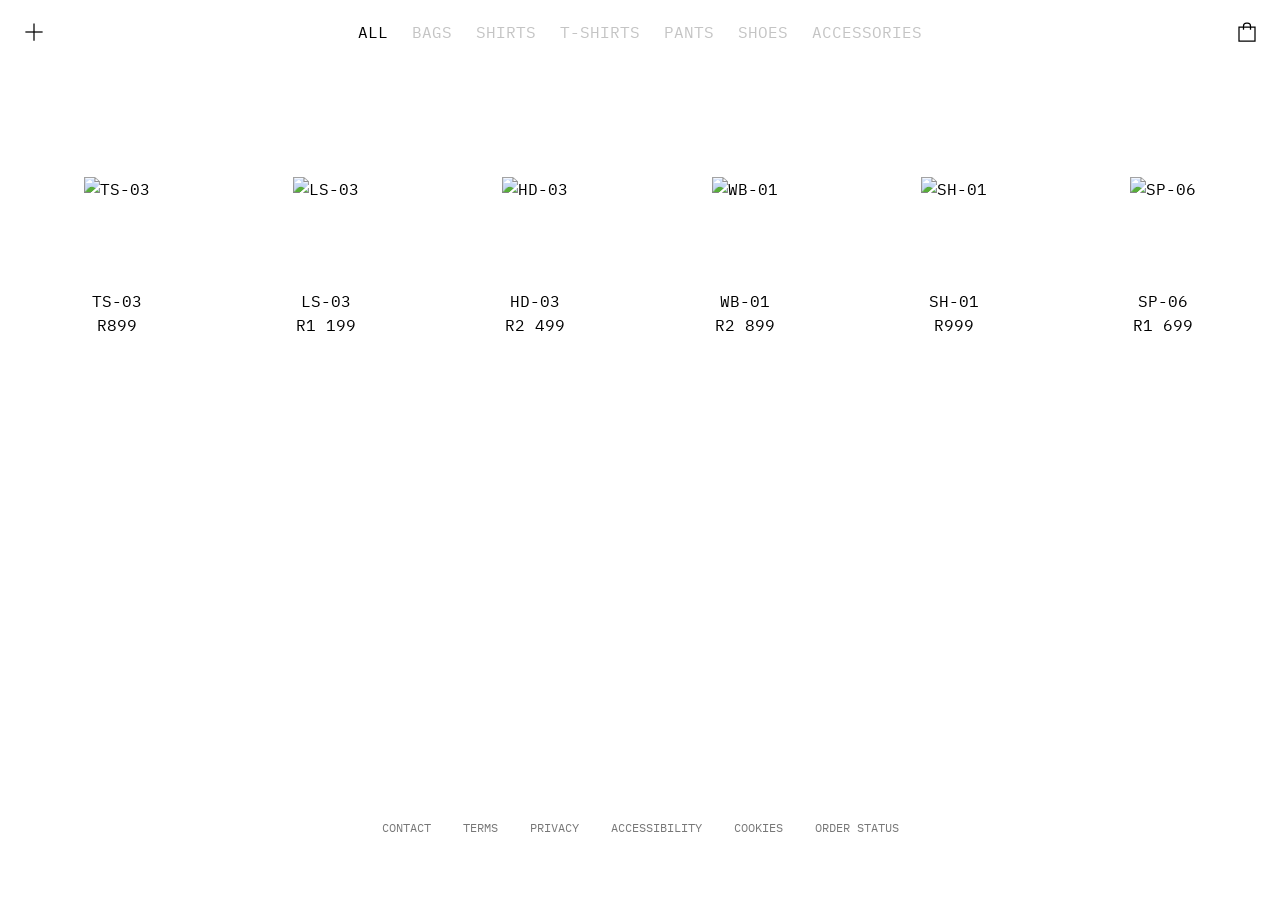
==== index.html @ 64b9b0b7 "Audit draft HTML against SPEC.md and implement vanilla JS features Co-authored-by: sadonamonday <139" ====
<!DOCTYPE html>
<html lang="en">
<head>
<meta charset="utf-8">
<meta name="viewport" content="width=device-width, initial-scale=1.0">
<title>Maisonvelle - Minimalist Apparel</title>
<!-- IBM Plex Mono Font -->
<link rel="preconnect" href="https://fonts.googleapis.com">
<link rel="preconnect" href="https://fonts.gstatic.com" crossorigin>
<link href="https://fonts.googleapis.com/css2?family=IBM+Plex+Mono:wght@400;700&display=swap" rel="stylesheet">
<style>
  :root {
    --font-mono: 'IBM Plex Mono', monospace;
    --font-size-base: 16px;
    --line-height-base: 24px;
    --color-text: #000000;
    --color-bg: #ffffff;
    --color-muted: #c4c4c4;
    --color-footer: #777777;
    --header-height: 64px;
    --grid-gap-x: 24px;
    --grid-gap-y: 56px;
    --page-padding: 24px;
    --font-panel: Arial, 'Helvetica Neue', sans-serif;
    --btn-border: 2px solid #000000;
  }

  *, *::before, *::after {
    box-sizing: border-box;
    margin: 0;
    padding: 0;
    border-radius: 0 !important;
    box-shadow: none !important;
  }

  body {
    font-family: var(--font-mono);
    font-weight: 400;
    font-size: var(--font-size-base);
    line-height: var(--line-height-base);
    color: var(--color-text);
    background-color: var(--color-bg);
    -webkit-font-smoothing: antialiased;
    -moz-osx-font-smoothing: grayscale;
    min-height: 100vh;
    display: flex;
    flex-direction: column;
    align-items: center;
  }

  a:focus-visible, button:focus-visible {
    outline: 1px solid var(--color-text);
    outline-offset: 2px;
  }

  /* Site Header */
  .site-header {
    position: fixed;
    top: 0;
    left: 0;
    right: 0;
    height: var(--header-height);
    background-color: var(--color-bg);
    z-index: 50;
    display: flex;
    align-items: center;
    justify-content: space-between;
    padding: 0 var(--page-padding);
  }

  .header-left, .header-right {
    display: flex;
    align-items: center;
    width: 32px;
  }

  .header-right {
    justify-content: flex-end;
  }

  .icon-btn {
    background: transparent;
    border: none;
    cursor: pointer;
    color: var(--color-text);
    display: inline-flex;
    align-items: center;
    justify-content: center;
    padding: 0;
  }

  .category-nav {
    display: flex;
    align-items: center;
    gap: 24px;
    text-transform: uppercase;
    overflow-x: auto;
    white-space: nowrap;
    scrollbar-width: none;
  }

  .category-nav::-webkit-scrollbar {
    display: none;
  }

  .category-nav a {
    color: var(--color-muted);
    text-decoration: none;
    font-family: var(--font-mono);
    font-size: var(--font-size-base);
    line-height: var(--line-height-base);
    transition: color 0.2s ease;
  }

  .category-nav a.active, .category-nav a:hover {
    color: var(--color-text);
  }

  /* Main Grid Content */
  .main-content {
    width: 100%;
    max-width: 1440px;
    padding: calc(var(--header-height) + 32px) var(--page-padding) 0;
    flex: 1;
  }

  .shop-grid {
    display: grid;
    grid-template-columns: repeat(6, 1fr);
    column-gap: var(--grid-gap-x);
    row-gap: var(--grid-gap-y);
    width: 100%;
  }

  .shop-grid.cols-3 {
    grid-template-columns: repeat(3, 1fr);
  }

  .product-tile {
    display: flex;
    flex-direction: column;
    align-items: center;
    user-select: none;
    text-decoration: none;
    color: var(--color-text);
  }

  .image-wrapper {
    width: 100%;
    aspect-ratio: 1 / 1;
    display: flex;
    align-items: center;
    justify-content: center;
    background-color: var(--color-bg);
    overflow: hidden;
  }

  .image-wrapper img {
    max-width: 100%;
    max-height: 100%;
    object-fit: contain;
  }

  .product-info {
    margin-top: 8px;
    text-align: center;
  }

  .product-sku, .product-price {
    font-family: var(--font-mono);
    font-size: var(--font-size-base);
    line-height: var(--line-height-base);
    color: var(--color-text);
  }

  /* Mobile Feed View */
  .feed-view {
    display: none;
    width: 100%;
    height: calc(100dvh - var(--header-height));
    overflow-y: scroll;
    scroll-snap-type: y mandatory;
  }

  .feed-slide {
    width: 100%;
    height: calc(100dvh - var(--header-height));
    scroll-snap-align: start;
    scroll-snap-stop: always;
    display: flex;
    flex-direction: column;
    justify-content: space-between;
    align-items: center;
    text-decoration: none;
    color: var(--color-text);
  }

  .feed-image-wrapper {
    width: 100%;
    max-width: 390px;
    height: 390px;
    margin: auto 0;
    display: flex;
    align-items: center;
    justify-content: center;
  }

  .feed-image-wrapper img {
    max-width: 100%;
    max-height: 100%;
    object-fit: contain;
  }

  .feed-info {
    text-align: center;
    padding-bottom: 48px;
  }

  /* Footer */
  .site-footer {
    width: 100%;
    margin-top: 64px;
    padding-bottom: 64px;
    display: flex;
    justify-content: center;
  }

  .footer-nav {
    display: flex;
    align-items: center;
    gap: 32px;
    text-transform: uppercase;
  }

  .footer-nav a {
    font-family: var(--font-mono);
    font-size: 12px;
    line-height: 16px;
    color: var(--color-footer);
    text-decoration: none;
    transition: color 0.2s ease;
  }

  .footer-nav a:hover {
    color: var(--color-text);
  }

  /* Mini Cart Drawer */
  .cart-drawer-overlay {
    display: none;
    position: fixed;
    top: 0;
    left: 0;
    right: 0;
    bottom: 0;
    background: rgba(0, 0, 0, 0.5);
    z-index: 1000;
  }

  .cart-drawer-overlay.open {
    display: block;
  }

  .cart-drawer {
    position: absolute;
    top: 0;
    right: 0;
    width: 100%;
    max-width: 400px;
    height: 100%;
    background-color: #ffffff;
    color: #000000;
    font-family: var(--font-mono);
    display: flex;
    flex-direction: column;
    justify-content: space-between;
    padding: 24px;
    border-left: 2px solid #000000;
  }

  .cart-drawer-header {
    display: flex;
    align-items: center;
    justify-content: space-between;
    border-bottom: 1px solid #000000;
    padding-bottom: 16px;
  }

  .cart-title {
    font-size: 16px;
    font-weight: 700;
    text-transform: uppercase;
  }

  .cart-close-btn {
    background: transparent;
    border: none;
    font-size: 20px;
    cursor: pointer;
    color: #000000;
  }

  .cart-items-list {
    flex: 1;
    overflow-y: auto;
    padding: 16px 0;
    display: flex;
    flex-direction: column;
    gap: 16px;
  }

  .cart-item {
    display: flex;
    align-items: center;
    gap: 12px;
    border-bottom: 1px solid #e5e5e5;
    padding-bottom: 12px;
  }

  .cart-item-img {
    width: 64px;
    height: 64px;
    flex-shrink: 0;
    display: flex;
    align-items: center;
    justify-content: center;
    background: #f9f9f9;
  }

  .cart-item-img img {
    max-width: 100%;
    max-height: 100%;
    object-fit: contain;
  }

  .cart-item-info {
    flex: 1;
    font-size: 14px;
    line-height: 20px;
  }

  .cart-item-title {
    font-weight: 700;
    text-transform: uppercase;
  }

  .cart-item-meta {
    color: #777777;
    font-size: 12px;
  }

  .cart-drawer-footer {
    border-top: 1px solid #000000;
    padding-top: 16px;
    display: flex;
    flex-direction: column;
    gap: 12px;
  }

  .cart-subtotal-row {
    display: flex;
    justify-content: space-between;
    font-weight: 700;
    font-size: 16px;
  }

  .cart-action-btn {
    display: flex;
    align-items: center;
    justify-content: center;
    height: 48px;
    text-decoration: none;
    font-family: var(--font-mono);
    font-weight: 700;
    font-size: 16px;
    text-transform: uppercase;
    border: 2px solid #000000;
  }

  .cart-action-btn.primary {
    background-color: #000000;
    color: #ffffff;
  }

  .cart-action-btn.secondary {
    background-color: transparent;
    color: #000000;
  }

  @media (max-width: 768px) {
    :root {
      --header-height: 56px;
      --grid-gap-x: 12px;
      --grid-gap-y: 40px;
      --page-padding: 16px;
    }

    .main-content {
      padding-top: calc(var(--header-height) + 16px);
    }

    .shop-grid {
      grid-template-columns: repeat(3, 1fr);
    }

    .footer-nav {
      flex-direction: column;
      gap: 12px;
    }
  }
</style>
</head>
<body>

<!-- Site Header -->
<header class="site-header">
  <div class="header-left">
    <button type="button" class="icon-btn" id="grid-toggle-btn" aria-label="Toggle grid columns">
      <svg id="toggle-icon-plus" width="20" height="20" viewBox="0 0 20 20" fill="none" stroke="currentColor" stroke-width="1.25" stroke-linecap="square">
        <line x1="10" y1="2" x2="10" y2="18"></line>
        <line x1="2" y1="10" x2="18" y2="10"></line>
      </svg>
      <svg id="toggle-icon-back" width="20" height="20" viewBox="0 0 20 20" fill="none" stroke="currentColor" stroke-width="1.25" stroke-linecap="square" style="display:none;">
        <polyline points="13 16 7 10 13 4"></polyline>
      </svg>
    </button>
  </div>

  <nav class="category-nav" aria-label="Categories">
    <a href="#" class="active">ALL</a>
    <a href="#">BAGS</a>
    <a href="#">SHIRTS</a>
    <a href="#">T-SHIRTS</a>
    <a href="#">PANTS</a>
    <a href="#">SHOES</a>
    <a href="#">ACCESSORIES</a>
  </nav>

  <div class="header-right">
    <button type="button" class="icon-btn" id="bag-btn" aria-label="View Shopping Bag">
      <svg width="18" height="20" viewBox="0 0 18 20" fill="none" stroke="currentColor" stroke-width="1.25" stroke-linecap="square" stroke-linejoin="miter">
        <path d="M1 5H17V19H1V5Z"></path>
        <path d="M5.5 7V4C5.5 2.34315 6.84315 1 8.5 1H9.5C11.1569 1 12.5 2.34315 12.5 4V7"></path>
      </svg>
    </button>
  </div>
</header>

<!-- Main Catalog Content -->
<main class="main-content">
  <div class="shop-grid" id="shop-grid">
    <a href="product.html" class="product-tile">
      <div class="image-wrapper">
        <img src="https://lh3.googleusercontent.com/aida-public/[base64]" alt="TS-03">
      </div>
      <div class="product-info">
        <p class="product-sku">TS-03</p>
        <p class="product-price">R899</p>
      </div>
    </a>

    <a href="product.html" class="product-tile">
      <div class="image-wrapper">
        <img src="https://lh3.googleusercontent.com/aida-public/[base64]" alt="LS-03">
      </div>
      <div class="product-info">
        <p class="product-sku">LS-03</p>
        <p class="product-price">R1 199</p>
      </div>
    </a>

    <a href="product.html" class="product-tile">
      <div class="image-wrapper">
        <img src="https://lh3.googleusercontent.com/aida-public/[base64]" alt="HD-03">
      </div>
      <div class="product-info">
        <p class="product-sku">HD-03</p>
        <p class="product-price">R2 499</p>
      </div>
    </a>

    <a href="product.html" class="product-tile">
      <div class="image-wrapper">
        <img src="https://lh3.googleusercontent.com/aida-public/[base64]" alt="WB-01">
      </div>
      <div class="product-info">
        <p class="product-sku">WB-01</p>
        <p class="product-price">R2 899</p>
      </div>
    </a>

    <a href="product.html" class="product-tile">
      <div class="image-wrapper">
        <img src="https://lh3.googleusercontent.com/aida-public/[base64]" alt="SH-01">
      </div>
      <div class="product-info">
        <p class="product-sku">SH-01</p>
        <p class="product-price">R999</p>
      </div>
    </a>

    <a href="product.html" class="product-tile">
      <div class="image-wrapper">
        <img src="https://lh3.googleusercontent.com/aida-public/[base64]" alt="SP-06">
      </div>
      <div class="product-info">
        <p class="product-sku">SP-06</p>
        <p class="product-price">R1 699</p>
      </div>
    </a>
  </div>

  <!-- Mobile Feed Container -->
  <div class="feed-view" id="mobile-feed-view">
    <a href="product.html" class="feed-slide">
      <div class="feed-image-wrapper">
        <img src="https://lh3.googleusercontent.com/aida-public/[base64]" alt="TS-03" loading="eager">
      </div>
      <div class="feed-info">
        <p class="product-sku">TS-03</p>
        <p class="product-price">R899</p>
      </div>
    </a>

    <a href="product.html" class="feed-slide">
      <div class="feed-image-wrapper">
        <img src="https://lh3.googleusercontent.com/aida-public/[base64]" alt="WB-01" loading="lazy">
      </div>
      <div class="feed-info">
        <p class="product-sku">WB-01</p>
        <p class="product-price">R2 899</p>
      </div>
    </a>
  </div>
</main>

<!-- Footer -->
<footer class="site-footer">
  <nav class="footer-nav" aria-label="Footer Navigation">
    <a href="#">CONTACT</a>
    <a href="#">TERMS</a>
    <a href="#">PRIVACY</a>
    <a href="#">ACCESSIBILITY</a>
    <a href="#">COOKIES</a>
    <a href="#">ORDER STATUS</a>
  </nav>
</footer>

<!-- Mini Cart Overlay -->
<div class="cart-drawer-overlay" id="cart-drawer-overlay">
  <aside class="cart-drawer" id="cart-drawer" aria-label="Mini Cart">
    <div class="cart-drawer-header">
      <h2 class="cart-title">BAG (2)</h2>
      <button type="button" class="cart-close-btn" id="cart-close-btn" aria-label="Close cart">✕</button>
    </div>

    <div class="cart-items-list">
      <div class="cart-item">
        <div class="cart-item-img">
          <img src="https://lh3.googleusercontent.com/aida-public/[base64]" alt="SEPARATE TRACK HOODY">
        </div>
        <div class="cart-item-info">
          <p class="cart-item-title">SEPARATE TRACK HOODY</p>
          <p class="cart-item-meta">SIZE: M / BEIGE</p>
          <p class="cart-item-price">1 × R1 299</p>
        </div>
      </div>

      <div class="cart-item">
        <div class="cart-item-img">
          <img src="https://lh3.googleusercontent.com/aida-public/[base64]" alt="TS-03">
        </div>
        <div class="cart-item-info">
          <p class="cart-item-title">TS-03</p>
          <p class="cart-item-meta">SIZE: L / BLACK</p>
          <p class="cart-item-price">1 × R899</p>
        </div>
      </div>
    </div>

    <div class="cart-drawer-footer">
      <div class="cart-subtotal-row">
        <span>SUBTOTAL</span>
        <span>R2 198</span>
      </div>
      <a href="#" class="cart-action-btn primary">CHECKOUT</a>
      <a href="#" class="cart-action-btn secondary">VIEW BAG</a>
    </div>
  </aside>
</div>

<script>
  (function() {
    const toggleBtn = document.getElementById('grid-toggle-btn');
    const shopGrid = document.getElementById('shop-grid');
    const feedView = document.getElementById('mobile-feed-view');
    const iconPlus = document.getElementById('toggle-icon-plus');
    const iconBack = document.getElementById('toggle-icon-back');

    if (toggleBtn && shopGrid) {
      let isToggled = localStorage.getItem('mv_grid_state') === 'toggled';

      function updateView() {
        const isMobile = window.innerWidth <= 768;

        if (isToggled) {
          iconPlus.style.display = 'none';
          iconBack.style.display = 'inline-block';

          if (isMobile) {
            shopGrid.style.display = 'none';
            feedView.style.display = 'block';
          } else {
            shopGrid.style.display = 'grid';
            shopGrid.classList.remove('cols-6');
            shopGrid.classList.add('cols-3');
            feedView.style.display = 'none';
          }
        } else {
          iconPlus.style.display = 'inline-block';
          iconBack.style.display = 'none';

          if (isMobile) {
            shopGrid.style.display = 'grid';
            shopGrid.classList.remove('cols-6');
            shopGrid.classList.add('cols-3');
            feedView.style.display = 'none';
          } else {
            shopGrid.style.display = 'grid';
            shopGrid.classList.remove('cols-3');
            shopGrid.classList.add('cols-6');
            feedView.style.display = 'none';
          }
        }
      }

      toggleBtn.addEventListener('click', function() {
        isToggled = !isToggled;
        localStorage.setItem('mv_grid_state', isToggled ? 'toggled' : 'default');
        updateView();
      });

      window.addEventListener('resize', updateView);
      updateView();
    }

    // Category Active state
    const categoryLinks = document.querySelectorAll('.category-nav a');
    categoryLinks.forEach(link => {
      link.addEventListener('click', function(e) {
        e.preventDefault();
        categoryLinks.forEach(l => l.classList.remove('active'));
        this.classList.add('active');
      });
    });

    // Cart Drawer Toggle
    const bagBtn = document.getElementById('bag-btn');
    const cartOverlay = document.getElementById('cart-drawer-overlay');
    const cartCloseBtn = document.getElementById('cart-close-btn');

    if (bagBtn && cartOverlay) {
      bagBtn.addEventListener('click', () => cartOverlay.classList.add('open'));
      cartCloseBtn.addEventListener('click', () => cartOverlay.classList.remove('open'));
      cartOverlay.addEventListener('click', (e) => {
        if (e.target === cartOverlay) cartOverlay.classList.remove('open');
      });
    }
  })();
</script>
</body>
</html>
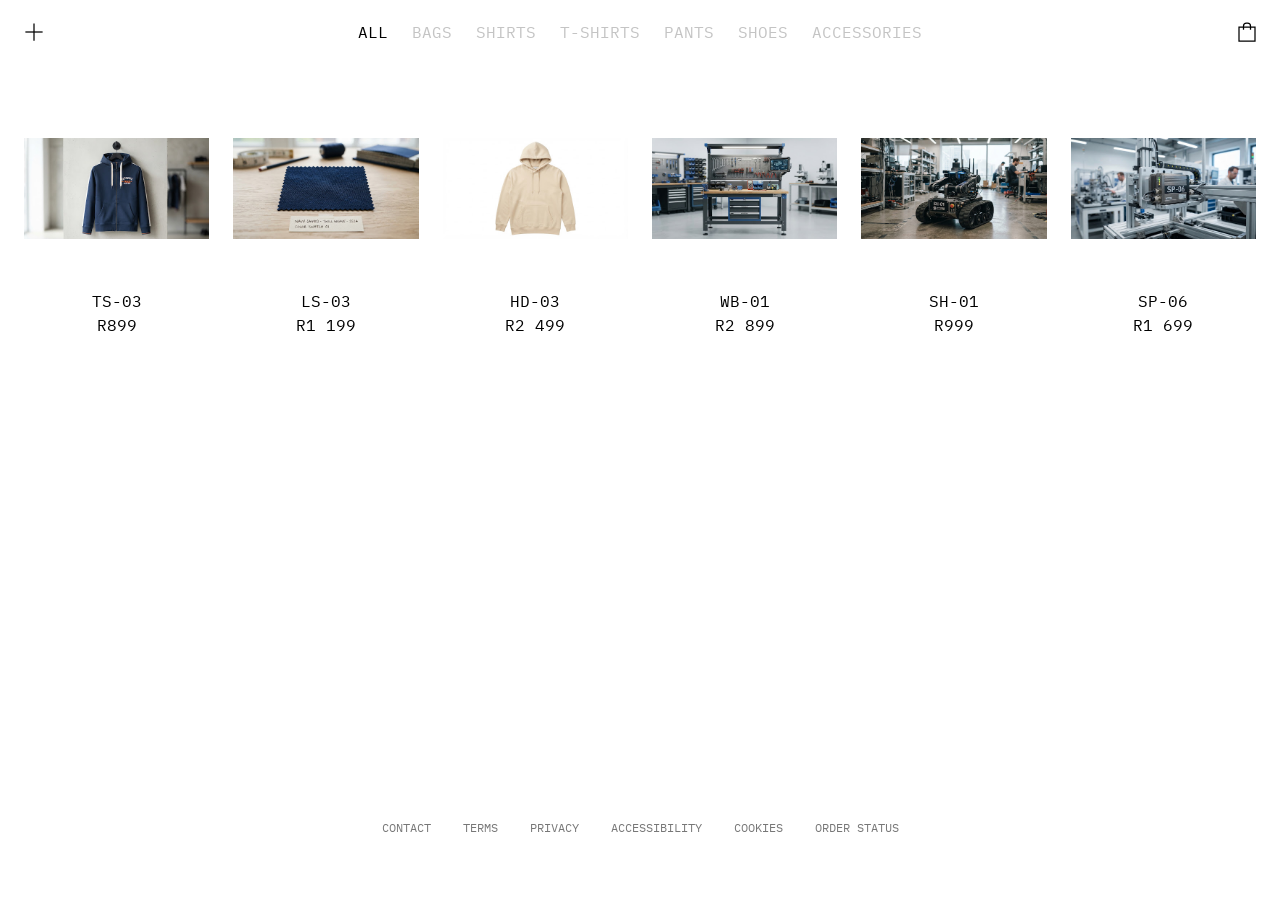
==== commit 98360f44: "Refactor prototype structure and styling per specification Restructure codebase into index.html, pro" ====
--- a/index.html
+++ b/index.html
@@ -4,454 +4,24 @@
 <meta charset="utf-8">
 <meta name="viewport" content="width=device-width, initial-scale=1.0">
 <title>Maisonvelle - Minimalist Apparel</title>
-<!-- IBM Plex Mono Font -->
-<link rel="preconnect" href="https://fonts.googleapis.com">
-<link rel="preconnect" href="https://fonts.gstatic.com" crossorigin>
-<link href="https://fonts.googleapis.com/css2?family=IBM+Plex+Mono:wght@400;700&display=swap" rel="stylesheet">
-<style>
-  :root {
-    --font-mono: 'IBM Plex Mono', monospace;
-    --font-size-base: 16px;
-    --line-height-base: 24px;
-    --color-text: #000000;
-    --color-bg: #ffffff;
-    --color-muted: #c4c4c4;
-    --color-footer: #777777;
-    --header-height: 64px;
-    --grid-gap-x: 24px;
-    --grid-gap-y: 56px;
-    --page-padding: 24px;
-    --font-panel: Arial, 'Helvetica Neue', sans-serif;
-    --btn-border: 2px solid #000000;
-  }
+<link rel="stylesheet" href="assets/css/tokens.css">
+<link rel="stylesheet" href="assets/css/base.css">
+<link rel="stylesheet" href="assets/css/header.css">
+<link rel="stylesheet" href="assets/css/shop.css">
+<link rel="stylesheet" href="assets/css/footer.css">
+<link rel="stylesheet" href="assets/css/cart-drawer.css">
+</head>
+<body class="page-shop">
 
-  *, *::before, *::after {
-    box-sizing: border-box;
-    margin: 0;
-    padding: 0;
-    border-radius: 0 !important;
-    box-shadow: none !important;
-  }
-
-  body {
-    font-family: var(--font-mono);
-    font-weight: 400;
-    font-size: var(--font-size-base);
-    line-height: var(--line-height-base);
-    color: var(--color-text);
-    background-color: var(--color-bg);
-    -webkit-font-smoothing: antialiased;
-    -moz-osx-font-smoothing: grayscale;
-    min-height: 100vh;
-    display: flex;
-    flex-direction: column;
-    align-items: center;
-  }
-
-  a:focus-visible, button:focus-visible {
-    outline: 1px solid var(--color-text);
-    outline-offset: 2px;
-  }
-
-  /* Site Header */
-  .site-header {
-    position: fixed;
-    top: 0;
-    left: 0;
-    right: 0;
-    height: var(--header-height);
-    background-color: var(--color-bg);
-    z-index: 50;
-    display: flex;
-    align-items: center;
-    justify-content: space-between;
-    padding: 0 var(--page-padding);
-  }
-
-  .header-left, .header-right {
-    display: flex;
-    align-items: center;
-    width: 32px;
-  }
-
-  .header-right {
-    justify-content: flex-end;
-  }
-
-  .icon-btn {
-    background: transparent;
-    border: none;
-    cursor: pointer;
-    color: var(--color-text);
-    display: inline-flex;
-    align-items: center;
-    justify-content: center;
-    padding: 0;
-  }
-
-  .category-nav {
-    display: flex;
-    align-items: center;
-    gap: 24px;
-    text-transform: uppercase;
-    overflow-x: auto;
-    white-space: nowrap;
-    scrollbar-width: none;
-  }
-
-  .category-nav::-webkit-scrollbar {
-    display: none;
-  }
-
-  .category-nav a {
-    color: var(--color-muted);
-    text-decoration: none;
-    font-family: var(--font-mono);
-    font-size: var(--font-size-base);
-    line-height: var(--line-height-base);
-    transition: color 0.2s ease;
-  }
-
-  .category-nav a.active, .category-nav a:hover {
-    color: var(--color-text);
-  }
-
-  /* Main Grid Content */
-  .main-content {
-    width: 100%;
-    max-width: 1440px;
-    padding: calc(var(--header-height) + 32px) var(--page-padding) 0;
-    flex: 1;
-  }
-
-  .shop-grid {
-    display: grid;
-    grid-template-columns: repeat(6, 1fr);
-    column-gap: var(--grid-gap-x);
-    row-gap: var(--grid-gap-y);
-    width: 100%;
-  }
-
-  .shop-grid.cols-3 {
-    grid-template-columns: repeat(3, 1fr);
-  }
-
-  .product-tile {
-    display: flex;
-    flex-direction: column;
-    align-items: center;
-    user-select: none;
-    text-decoration: none;
-    color: var(--color-text);
-  }
-
-  .image-wrapper {
-    width: 100%;
-    aspect-ratio: 1 / 1;
-    display: flex;
-    align-items: center;
-    justify-content: center;
-    background-color: var(--color-bg);
-    overflow: hidden;
-  }
-
-  .image-wrapper img {
-    max-width: 100%;
-    max-height: 100%;
-    object-fit: contain;
-  }
-
-  .product-info {
-    margin-top: 8px;
-    text-align: center;
-  }
-
-  .product-sku, .product-price {
-    font-family: var(--font-mono);
-    font-size: var(--font-size-base);
-    line-height: var(--line-height-base);
-    color: var(--color-text);
-  }
-
-  /* Mobile Feed View */
-  .feed-view {
-    display: none;
-    width: 100%;
-    height: calc(100dvh - var(--header-height));
-    overflow-y: scroll;
-    scroll-snap-type: y mandatory;
-  }
-
-  .feed-slide {
-    width: 100%;
-    height: calc(100dvh - var(--header-height));
-    scroll-snap-align: start;
-    scroll-snap-stop: always;
-    display: flex;
-    flex-direction: column;
-    justify-content: space-between;
-    align-items: center;
-    text-decoration: none;
-    color: var(--color-text);
-  }
-
-  .feed-image-wrapper {
-    width: 100%;
-    max-width: 390px;
-    height: 390px;
-    margin: auto 0;
-    display: flex;
-    align-items: center;
-    justify-content: center;
-  }
-
-  .feed-image-wrapper img {
-    max-width: 100%;
-    max-height: 100%;
-    object-fit: contain;
-  }
-
-  .feed-info {
-    text-align: center;
-    padding-bottom: 48px;
-  }
-
-  /* Footer */
-  .site-footer {
-    width: 100%;
-    margin-top: 64px;
-    padding-bottom: 64px;
-    display: flex;
-    justify-content: center;
-  }
-
-  .footer-nav {
-    display: flex;
-    align-items: center;
-    gap: 32px;
-    text-transform: uppercase;
-  }
-
-  .footer-nav a {
-    font-family: var(--font-mono);
-    font-size: 12px;
-    line-height: 16px;
-    color: var(--color-footer);
-    text-decoration: none;
-    transition: color 0.2s ease;
-  }
-
-  .footer-nav a:hover {
-    color: var(--color-text);
-  }
-
-  /* Mini Cart Drawer */
-  .cart-drawer-overlay {
-    display: none;
-    position: fixed;
-    top: 0;
-    left: 0;
-    right: 0;
-    bottom: 0;
-    background: rgba(0, 0, 0, 0.5);
-    z-index: 1000;
-  }
-
-  .cart-drawer-overlay.open {
-    display: block;
-  }
-
-  .cart-drawer {
-    position: absolute;
-    top: 0;
-    right: 0;
-    width: 100%;
-    max-width: 400px;
-    height: 100%;
-    background-color: #ffffff;
-    color: #000000;
-    font-family: var(--font-mono);
-    display: flex;
-    flex-direction: column;
-    justify-content: space-between;
-    padding: 24px;
-    border-left: 2px solid #000000;
-  }
-
-  .cart-drawer-header {
-    display: flex;
-    align-items: center;
-    justify-content: space-between;
-    border-bottom: 1px solid #000000;
-    padding-bottom: 16px;
-  }
-
-  .cart-title {
-    font-size: 16px;
-    font-weight: 700;
-    text-transform: uppercase;
-  }
-
-  .cart-close-btn {
-    background: transparent;
-    border: none;
-    font-size: 20px;
-    cursor: pointer;
-    color: #000000;
-  }
-
-  .cart-items-list {
-    flex: 1;
-    overflow-y: auto;
-    padding: 16px 0;
-    display: flex;
-    flex-direction: column;
-    gap: 16px;
-  }
-
-  .cart-item {
-    display: flex;
-    align-items: center;
-    gap: 12px;
-    border-bottom: 1px solid #e5e5e5;
-    padding-bottom: 12px;
-  }
-
-  .cart-item-img {
-    width: 64px;
-    height: 64px;
-    flex-shrink: 0;
-    display: flex;
-    align-items: center;
-    justify-content: center;
-    background: #f9f9f9;
-  }
-
-  .cart-item-img img {
-    max-width: 100%;
-    max-height: 100%;
-    object-fit: contain;
-  }
-
-  .cart-item-info {
-    flex: 1;
-    font-size: 14px;
-    line-height: 20px;
-  }
-
-  .cart-item-title {
-    font-weight: 700;
-    text-transform: uppercase;
-  }
-
-  .cart-item-meta {
-    color: #777777;
-    font-size: 12px;
-  }
-
-  .cart-drawer-footer {
-    border-top: 1px solid #000000;
-    padding-top: 16px;
-    display: flex;
-    flex-direction: column;
-    gap: 12px;
-  }
-
-  .cart-subtotal-row {
-    display: flex;
-    justify-content: space-between;
-    font-weight: 700;
-    font-size: 16px;
-  }
-
-  .cart-action-btn {
-    display: flex;
-    align-items: center;
-    justify-content: center;
-    height: 48px;
-    text-decoration: none;
-    font-family: var(--font-mono);
-    font-weight: 700;
-    font-size: 16px;
-    text-transform: uppercase;
-    border: 2px solid #000000;
-  }
-
-  .cart-action-btn.primary {
-    background-color: #000000;
-    color: #ffffff;
-  }
-
-  .cart-action-btn.secondary {
-    background-color: transparent;
-    color: #000000;
-  }
-
-  @media (max-width: 768px) {
-    :root {
-      --header-height: 56px;
-      --grid-gap-x: 12px;
-      --grid-gap-y: 40px;
-      --page-padding: 16px;
-    }
-
-    .main-content {
-      padding-top: calc(var(--header-height) + 16px);
-    }
-
-    .shop-grid {
-      grid-template-columns: repeat(3, 1fr);
-    }
-
-    .footer-nav {
-      flex-direction: column;
-      gap: 12px;
-    }
-  }
-</style>
-</head>
-<body>
-
-<!-- Site Header -->
-<header class="site-header">
-  <div class="header-left">
-    <button type="button" class="icon-btn" id="grid-toggle-btn" aria-label="Toggle grid columns">
-      <svg id="toggle-icon-plus" width="20" height="20" viewBox="0 0 20 20" fill="none" stroke="currentColor" stroke-width="1.25" stroke-linecap="square">
-        <line x1="10" y1="2" x2="10" y2="18"></line>
-        <line x1="2" y1="10" x2="18" y2="10"></line>
-      </svg>
-      <svg id="toggle-icon-back" width="20" height="20" viewBox="0 0 20 20" fill="none" stroke="currentColor" stroke-width="1.25" stroke-linecap="square" style="display:none;">
-        <polyline points="13 16 7 10 13 4"></polyline>
-      </svg>
-    </button>
-  </div>
-
-  <nav class="category-nav" aria-label="Categories">
-    <a href="#" class="active">ALL</a>
-    <a href="#">BAGS</a>
-    <a href="#">SHIRTS</a>
-    <a href="#">T-SHIRTS</a>
-    <a href="#">PANTS</a>
-    <a href="#">SHOES</a>
-    <a href="#">ACCESSORIES</a>
-  </nav>
-
-  <div class="header-right">
-    <button type="button" class="icon-btn" id="bag-btn" aria-label="View Shopping Bag">
-      <svg width="18" height="20" viewBox="0 0 18 20" fill="none" stroke="currentColor" stroke-width="1.25" stroke-linecap="square" stroke-linejoin="miter">
-        <path d="M1 5H17V19H1V5Z"></path>
-        <path d="M5.5 7V4C5.5 2.34315 6.84315 1 8.5 1H9.5C11.1569 1 12.5 2.34315 12.5 4V7"></path>
-      </svg>
-    </button>
-  </div>
-</header>
+<!-- Site Header Partial -->
+<div data-include="partials/header.html"></div>
 
 <!-- Main Catalog Content -->
 <main class="main-content">
   <div class="shop-grid" id="shop-grid">
     <a href="product.html" class="product-tile">
       <div class="image-wrapper">
-        <img src="https://lh3.googleusercontent.com/aida-public/[base64]" alt="TS-03">
+        <img src="assets/images/ts-03.jpg" alt="TS-03">
       </div>
       <div class="product-info">
         <p class="product-sku">TS-03</p>
@@ -461,7 +31,7 @@
 
     <a href="product.html" class="product-tile">
       <div class="image-wrapper">
-        <img src="https://lh3.googleusercontent.com/aida-public/[base64]" alt="LS-03">
+        <img src="assets/images/ls-03.jpg" alt="LS-03">
       </div>
       <div class="product-info">
         <p class="product-sku">LS-03</p>
@@ -471,7 +41,7 @@
 
     <a href="product.html" class="product-tile">
       <div class="image-wrapper">
-        <img src="https://lh3.googleusercontent.com/aida-public/[base64]" alt="HD-03">
+        <img src="assets/images/hd-03.jpg" alt="HD-03">
       </div>
       <div class="product-info">
         <p class="product-sku">HD-03</p>
@@ -481,7 +51,7 @@
 
     <a href="product.html" class="product-tile">
       <div class="image-wrapper">
-        <img src="https://lh3.googleusercontent.com/aida-public/[base64]" alt="WB-01">
+        <img src="assets/images/wb-01.jpg" alt="WB-01">
       </div>
       <div class="product-info">
         <p class="product-sku">WB-01</p>
@@ -491,7 +61,7 @@
 
     <a href="product.html" class="product-tile">
       <div class="image-wrapper">
-        <img src="https://lh3.googleusercontent.com/aida-public/[base64]" alt="SH-01">
+        <img src="assets/images/sh-01.jpg" alt="SH-01">
       </div>
       <div class="product-info">
         <p class="product-sku">SH-01</p>
@@ -501,7 +71,7 @@
 
     <a href="product.html" class="product-tile">
       <div class="image-wrapper">
-        <img src="https://lh3.googleusercontent.com/aida-public/[base64]" alt="SP-06">
+        <img src="assets/images/sp-06.jpg" alt="SP-06">
       </div>
       <div class="product-info">
         <p class="product-sku">SP-06</p>
@@ -514,7 +84,7 @@
   <div class="feed-view" id="mobile-feed-view">
     <a href="product.html" class="feed-slide">
       <div class="feed-image-wrapper">
-        <img src="https://lh3.googleusercontent.com/aida-public/[base64]" alt="TS-03" loading="eager">
+        <img src="assets/images/ts-03.jpg" alt="TS-03" loading="eager">
       </div>
       <div class="feed-info">
         <p class="product-sku">TS-03</p>
@@ -524,7 +94,7 @@
 
     <a href="product.html" class="feed-slide">
       <div class="feed-image-wrapper">
-        <img src="https://lh3.googleusercontent.com/aida-public/[base64]" alt="WB-01" loading="lazy">
+        <img src="assets/images/wb-01.jpg" alt="WB-01" loading="lazy">
       </div>
       <div class="feed-info">
         <p class="product-sku">WB-01</p>
@@ -534,139 +104,15 @@
   </div>
 </main>
 
-<!-- Footer -->
-<footer class="site-footer">
-  <nav class="footer-nav" aria-label="Footer Navigation">
-    <a href="#">CONTACT</a>
-    <a href="#">TERMS</a>
-    <a href="#">PRIVACY</a>
-    <a href="#">ACCESSIBILITY</a>
-    <a href="#">COOKIES</a>
-    <a href="#">ORDER STATUS</a>
-  </nav>
-</footer>
+<!-- Footer Partial -->
+<div data-include="partials/footer.html"></div>
 
-<!-- Mini Cart Overlay -->
-<div class="cart-drawer-overlay" id="cart-drawer-overlay">
-  <aside class="cart-drawer" id="cart-drawer" aria-label="Mini Cart">
-    <div class="cart-drawer-header">
-      <h2 class="cart-title">BAG (2)</h2>
-      <button type="button" class="cart-close-btn" id="cart-close-btn" aria-label="Close cart">✕</button>
-    </div>
+<!-- Mini Cart Partial -->
+<div data-include="partials/mini-cart.html"></div>
 
-    <div class="cart-items-list">
-      <div class="cart-item">
-        <div class="cart-item-img">
-          <img src="https://lh3.googleusercontent.com/aida-public/[base64]" alt="SEPARATE TRACK HOODY">
-        </div>
-        <div class="cart-item-info">
-          <p class="cart-item-title">SEPARATE TRACK HOODY</p>
-          <p class="cart-item-meta">SIZE: M / BEIGE</p>
-          <p class="cart-item-price">1 × R1 299</p>
-        </div>
-      </div>
-
-      <div class="cart-item">
-        <div class="cart-item-img">
-          <img src="https://lh3.googleusercontent.com/aida-public/[base64]" alt="TS-03">
-        </div>
-        <div class="cart-item-info">
-          <p class="cart-item-title">TS-03</p>
-          <p class="cart-item-meta">SIZE: L / BLACK</p>
-          <p class="cart-item-price">1 × R899</p>
-        </div>
-      </div>
-    </div>
-
-    <div class="cart-drawer-footer">
-      <div class="cart-subtotal-row">
-        <span>SUBTOTAL</span>
-        <span>R2 198</span>
-      </div>
-      <a href="#" class="cart-action-btn primary">CHECKOUT</a>
-      <a href="#" class="cart-action-btn secondary">VIEW BAG</a>
-    </div>
-  </aside>
-</div>
-
-<script>
-  (function() {
-    const toggleBtn = document.getElementById('grid-toggle-btn');
-    const shopGrid = document.getElementById('shop-grid');
-    const feedView = document.getElementById('mobile-feed-view');
-    const iconPlus = document.getElementById('toggle-icon-plus');
-    const iconBack = document.getElementById('toggle-icon-back');
-
-    if (toggleBtn && shopGrid) {
-      let isToggled = localStorage.getItem('mv_grid_state') === 'toggled';
-
-      function updateView() {
-        const isMobile = window.innerWidth <= 768;
-
-        if (isToggled) {
-          iconPlus.style.display = 'none';
-          iconBack.style.display = 'inline-block';
-
-          if (isMobile) {
-            shopGrid.style.display = 'none';
-            feedView.style.display = 'block';
-          } else {
-            shopGrid.style.display = 'grid';
-            shopGrid.classList.remove('cols-6');
-            shopGrid.classList.add('cols-3');
-            feedView.style.display = 'none';
-          }
-        } else {
-          iconPlus.style.display = 'inline-block';
-          iconBack.style.display = 'none';
-
-          if (isMobile) {
-            shopGrid.style.display = 'grid';
-            shopGrid.classList.remove('cols-6');
-            shopGrid.classList.add('cols-3');
-            feedView.style.display = 'none';
-          } else {
-            shopGrid.style.display = 'grid';
-            shopGrid.classList.remove('cols-3');
-            shopGrid.classList.add('cols-6');
-            feedView.style.display = 'none';
-          }
-        }
-      }
-
-      toggleBtn.addEventListener('click', function() {
-        isToggled = !isToggled;
-        localStorage.setItem('mv_grid_state', isToggled ? 'toggled' : 'default');
-        updateView();
-      });
-
-      window.addEventListener('resize', updateView);
-      updateView();
-    }
-
-    // Category Active state
-    const categoryLinks = document.querySelectorAll('.category-nav a');
-    categoryLinks.forEach(link => {
-      link.addEventListener('click', function(e) {
-        e.preventDefault();
-        categoryLinks.forEach(l => l.classList.remove('active'));
-        this.classList.add('active');
-      });
-    });
-
-    // Cart Drawer Toggle
-    const bagBtn = document.getElementById('bag-btn');
-    const cartOverlay = document.getElementById('cart-drawer-overlay');
-    const cartCloseBtn = document.getElementById('cart-close-btn');
-
-    if (bagBtn && cartOverlay) {
-      bagBtn.addEventListener('click', () => cartOverlay.classList.add('open'));
-      cartCloseBtn.addEventListener('click', () => cartOverlay.classList.remove('open'));
-      cartOverlay.addEventListener('click', (e) => {
-        if (e.target === cartOverlay) cartOverlay.classList.remove('open');
-      });
-    }
-  })();
-</script>
+<script src="assets/js/include.js"></script>
+<script src="assets/js/main.js"></script>
+<script src="assets/js/shop.js"></script>
+<script src="assets/js/cart-drawer.js"></script>
 </body>
 </html>
--- a/assets/css/tokens.css
+++ b/assets/css/tokens.css
@@ -0,0 +1,24 @@
+:root {
+  --font-mono: 'IBM Plex Mono', monospace;
+  --font-panel: Arial, 'Helvetica Neue', sans-serif;
+  --font-size-base: 16px;
+  --line-height-base: 24px;
+  --color-text: #000000;
+  --color-bg: #ffffff;
+  --color-muted: #c4c4c4;
+  --color-footer: #777777;
+  --header-height: 64px;
+  --grid-gap-x: 24px;
+  --grid-gap-y: 56px;
+  --page-padding: 24px;
+  --btn-border: 2px solid #000000;
+}
+
+@media (max-width: 768px) {
+  :root {
+    --header-height: 56px;
+    --grid-gap-x: 12px;
+    --grid-gap-y: 40px;
+    --page-padding: 16px;
+  }
+}
--- a/assets/css/base.css
+++ b/assets/css/base.css
@@ -0,0 +1,43 @@
+@font-face {
+  font-family: 'IBM Plex Mono';
+  font-style: normal;
+  font-weight: 400;
+  font-display: swap;
+  src: url('../fonts/ibm-plex-mono-v20-latin-400.woff2') format('woff2');
+}
+
+@font-face {
+  font-family: 'IBM Plex Mono';
+  font-style: normal;
+  font-weight: 700;
+  font-display: swap;
+  src: url('../fonts/ibm-plex-mono-v20-latin-700.woff2') format('woff2');
+}
+
+*, *::before, *::after {
+  box-sizing: border-box;
+  margin: 0;
+  padding: 0;
+  border-radius: 0 !important;
+  box-shadow: none !important;
+}
+
+body {
+  font-family: var(--font-mono);
+  font-weight: 400;
+  font-size: var(--font-size-base);
+  line-height: var(--line-height-base);
+  color: var(--color-text);
+  background-color: var(--color-bg);
+  -webkit-font-smoothing: antialiased;
+  -moz-osx-font-smoothing: grayscale;
+  min-height: 100vh;
+  display: flex;
+  flex-direction: column;
+  align-items: center;
+}
+
+a:focus-visible, button:focus-visible, select:focus-visible {
+  outline: 1px solid var(--color-text);
+  outline-offset: 2px;
+}
--- a/assets/css/header.css
+++ b/assets/css/header.css
@@ -0,0 +1,66 @@
+.site-header {
+  position: fixed;
+  top: 0;
+  left: 0;
+  right: 0;
+  height: var(--header-height);
+  background-color: #ffffff;
+  z-index: 50;
+  display: flex;
+  align-items: center;
+  justify-content: space-between;
+  padding: 0 var(--page-padding);
+}
+
+.header-left, .header-right {
+  display: flex;
+  align-items: center;
+  width: 32px;
+}
+
+.header-right {
+  justify-content: flex-end;
+}
+
+.icon-btn {
+  background: transparent;
+  border: none;
+  cursor: pointer;
+  color: #000000;
+  display: inline-flex;
+  align-items: center;
+  justify-content: center;
+  padding: 0;
+  text-decoration: none;
+}
+
+.category-nav {
+  display: flex;
+  align-items: center;
+  gap: 24px;
+  text-transform: uppercase;
+  overflow-x: auto;
+  white-space: nowrap;
+  scrollbar-width: none;
+}
+
+.category-nav::-webkit-scrollbar {
+  display: none;
+}
+
+.category-nav a {
+  color: var(--color-muted);
+  text-decoration: none;
+  font-family: var(--font-mono);
+  font-size: var(--font-size-base);
+  line-height: var(--line-height-base);
+  transition: color 0.2s ease;
+}
+
+.category-nav a.active, .category-nav a:hover {
+  color: #000000;
+}
+
+body.feed-active .category-nav {
+  display: none;
+}
--- a/assets/css/shop.css
+++ b/assets/css/shop.css
@@ -0,0 +1,108 @@
+.main-content {
+  width: 100%;
+  max-width: 1440px;
+  padding: calc(var(--header-height) + 32px) var(--page-padding) 0;
+  flex: 1;
+}
+
+.shop-grid {
+  display: grid;
+  grid-template-columns: repeat(6, 1fr);
+  column-gap: var(--grid-gap-x);
+  row-gap: var(--grid-gap-y);
+  width: 100%;
+}
+
+.shop-grid.cols-3 {
+  grid-template-columns: repeat(3, 1fr);
+}
+
+.product-tile {
+  display: flex;
+  flex-direction: column;
+  align-items: center;
+  user-select: none;
+  text-decoration: none;
+  color: var(--color-text);
+}
+
+.image-wrapper {
+  width: 100%;
+  aspect-ratio: 1 / 1;
+  display: flex;
+  align-items: center;
+  justify-content: center;
+  background-color: var(--color-bg);
+  overflow: hidden;
+}
+
+.image-wrapper img {
+  max-width: 100%;
+  max-height: 100%;
+  object-fit: contain;
+}
+
+.product-info {
+  margin-top: 8px;
+  text-align: center;
+}
+
+.product-sku, .product-price {
+  font-family: var(--font-mono);
+  font-size: var(--font-size-base);
+  line-height: var(--line-height-base);
+  color: var(--color-text);
+}
+
+/* Mobile Feed View */
+.feed-view {
+  display: none;
+  width: 100%;
+  height: calc(100dvh - var(--header-height));
+  overflow-y: scroll;
+  scroll-snap-type: y mandatory;
+}
+
+.feed-slide {
+  width: 100%;
+  height: calc(100dvh - var(--header-height));
+  scroll-snap-align: start;
+  scroll-snap-stop: always;
+  display: flex;
+  flex-direction: column;
+  justify-content: space-between;
+  align-items: center;
+  text-decoration: none;
+  color: var(--color-text);
+}
+
+.feed-image-wrapper {
+  width: 100%;
+  max-width: 390px;
+  height: 390px;
+  margin: auto 0;
+  display: flex;
+  align-items: center;
+  justify-content: center;
+}
+
+.feed-image-wrapper img {
+  max-width: 100%;
+  max-height: 100%;
+  object-fit: contain;
+}
+
+.feed-info {
+  text-align: center;
+  padding-bottom: 48px;
+}
+
+@media (max-width: 768px) {
+  .main-content {
+    padding-top: calc(var(--header-height) + 16px);
+  }
+
+  .shop-grid {
+    grid-template-columns: repeat(3, 1fr);
+  }
+}
--- a/assets/css/footer.css
+++ b/assets/css/footer.css
@@ -0,0 +1,34 @@
+.site-footer {
+  width: 100%;
+  margin-top: 64px;
+  padding-bottom: 64px;
+  display: flex;
+  justify-content: center;
+}
+
+.footer-nav {
+  display: flex;
+  align-items: center;
+  gap: 32px;
+  text-transform: uppercase;
+}
+
+.footer-nav a {
+  font-family: var(--font-mono);
+  font-size: 12px;
+  line-height: 16px;
+  color: var(--color-footer);
+  text-decoration: none;
+  transition: color 0.2s ease;
+}
+
+.footer-nav a:hover {
+  color: var(--color-text);
+}
+
+@media (max-width: 768px) {
+  .footer-nav {
+    flex-direction: column;
+    gap: 12px;
+  }
+}
--- a/assets/css/cart-drawer.css
+++ b/assets/css/cart-drawer.css
@@ -0,0 +1,148 @@
+.cart-drawer-overlay {
+  display: none;
+  position: fixed;
+  top: 0;
+  left: 0;
+  right: 0;
+  bottom: 0;
+  background: rgba(0, 0, 0, 0.5);
+  z-index: 1000;
+}
+
+.cart-drawer-overlay.open {
+  display: block;
+}
+
+.cart-drawer {
+  position: absolute;
+  top: 0;
+  right: 0;
+  width: 100%;
+  max-width: 400px;
+  height: 100%;
+  background-color: #ffffff;
+  color: #000000;
+  font-family: var(--font-mono);
+  display: flex;
+  flex-direction: column;
+  justify-content: space-between;
+  padding: 24px;
+  border-left: 2px solid #000000;
+}
+
+.cart-drawer-header {
+  display: flex;
+  align-items: center;
+  justify-content: space-between;
+  border-bottom: 1px solid #000000;
+  padding-bottom: 16px;
+}
+
+.cart-title {
+  font-size: 16px;
+  font-weight: 700;
+  text-transform: uppercase;
+}
+
+.cart-close-btn {
+  background: transparent;
+  border: none;
+  font-size: 20px;
+  cursor: pointer;
+  color: #000000;
+}
+
+.cart-items-list {
+  flex: 1;
+  overflow-y: auto;
+  padding: 16px 0;
+  display: flex;
+  flex-direction: column;
+  gap: 16px;
+}
+
+.cart-item {
+  display: flex;
+  align-items: center;
+  gap: 12px;
+  border-bottom: 1px solid #e5e5e5;
+  padding-bottom: 12px;
+}
+
+.cart-item-img {
+  width: 64px;
+  height: 64px;
+  flex-shrink: 0;
+  display: flex;
+  align-items: center;
+  justify-content: center;
+  background: #f9f9f9;
+}
+
+.cart-item-img img {
+  max-width: 100%;
+  max-height: 100%;
+  object-fit: contain;
+}
+
+.cart-item-info {
+  flex: 1;
+  font-size: 14px;
+  line-height: 20px;
+}
+
+.cart-item-title {
+  font-weight: 700;
+  text-transform: uppercase;
+}
+
+.cart-item-meta {
+  color: #777777;
+  font-size: 12px;
+}
+
+.cart-item-remove {
+  background: transparent;
+  border: none;
+  cursor: pointer;
+  font-size: 16px;
+  color: #777777;
+}
+
+.cart-drawer-footer {
+  border-top: 1px solid #000000;
+  padding-top: 16px;
+  display: flex;
+  flex-direction: column;
+  gap: 12px;
+}
+
+.cart-subtotal-row {
+  display: flex;
+  justify-content: space-between;
+  font-weight: 700;
+  font-size: 16px;
+}
+
+.cart-action-btn {
+  display: flex;
+  align-items: center;
+  justify-content: center;
+  height: 48px;
+  text-decoration: none;
+  font-family: var(--font-mono);
+  font-weight: 700;
+  font-size: 16px;
+  text-transform: uppercase;
+  border: 2px solid #000000;
+}
+
+.cart-action-btn.primary {
+  background-color: #000000;
+  color: #ffffff;
+}
+
+.cart-action-btn.secondary {
+  background-color: transparent;
+  color: #000000;
+}
